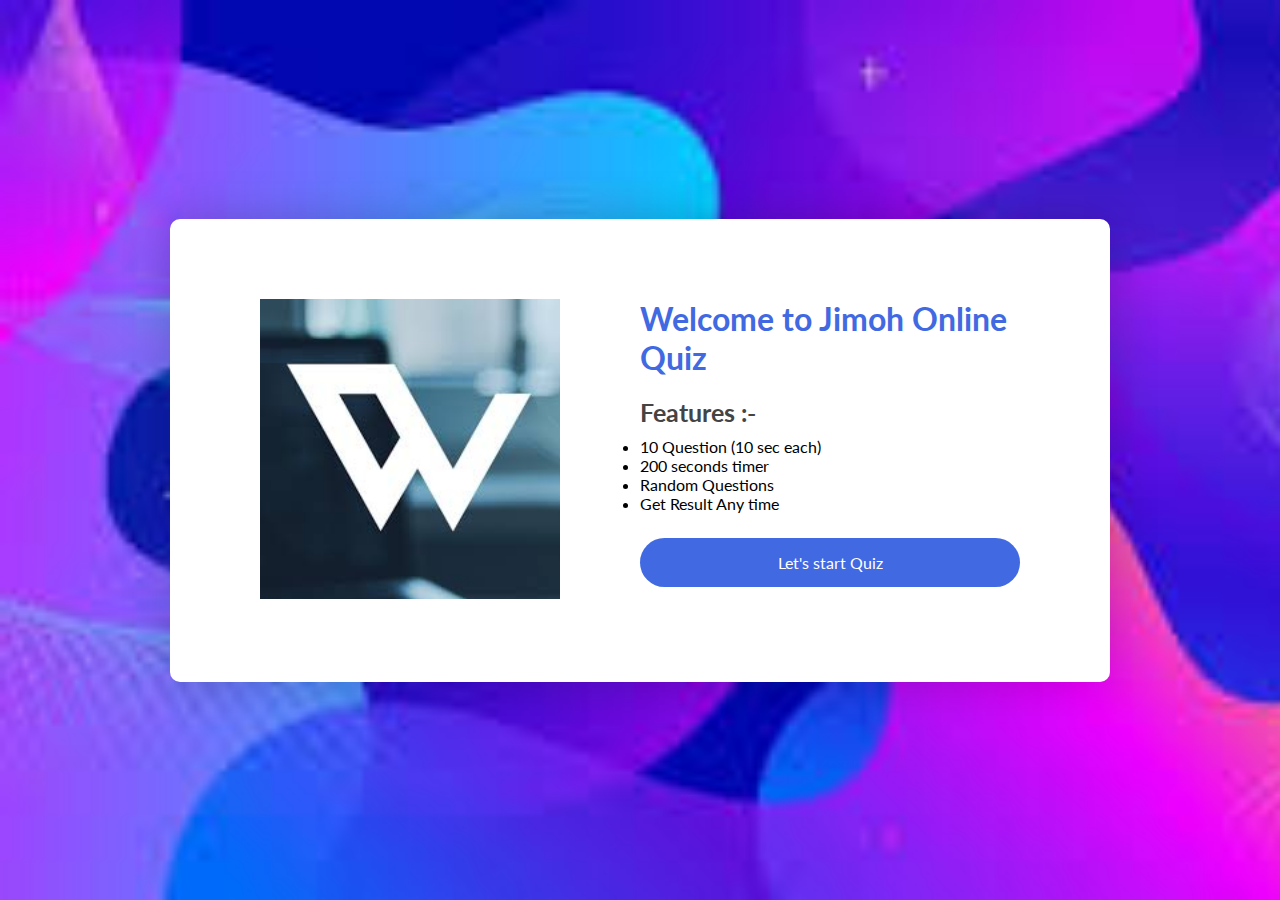
==== My Quiz App/index.html @ b5082f33 "Add files via upload" ====
<!DOCTYPE html>
<html lang="en">
    <head>
        <meta charset="UTF-8" />
        <meta name="viewport" content="width=device-width, initial-scale=1.0" />
        <title>Web Tutorial Guru - Online Quiz</title>
        <link rel="stylesheet" href="css/style.css" />
    <head>
    <body>


        <div class="container">

            <div class="leftSide">
                <img src="img/logo.jpg" alt="quiz logo" class="tilt" />

            </div>

            <div class="rightSide">

                <h1>Welcome to Jimoh Online Quiz</h1>
                <h2>Features :-</h2>

                <u1>
                    <li>10 Question (10 sec each)</li>
                    <li>200 seconds timer</li>
                    <li>Random Questions</li>
                    <li>Get Result Any time</li>
                </u1>

                <a href="questions.html"> Let's start Quiz</a>

            </div>
            
        
        </div>
    <body>
<script src="js/jquery-3.5.1.min.js"></script>
<script src="js/tilt.min.js"></script>

<script>
    $(".tilt").tilt({
        scale: 1.2,
    });
</script>

</html>
---- My Quiz App/css/style.css ----
@import url("https://fonts.googleapis.com/css2?family=Lato:wght@300;400;700&display=swap");


* {
    margin: 0;
    padding: 0;
    box-sizing: border-box;
}
body {
    font-family: "lato", sans-serif;
    background-image: url("../img/img.jpg");
    background-size: cover;
    display: flex;
    justify-content: center;
    align-items: center;
    min-height: 100vh;

}

.container {
    width: 940px;
    background-color: white;
    box-shadow: 0 0 50px 0 rgba(0, 0, 0, 0.2);
    min-height: 350px;
    padding: 80px 90px;
    border-radius: 10px;
    display: flex;
}

.leftSide ,
.rightSide {
    width: 50%;
}
.leftSide img {
    height: 300px;
    width: 300px;
}
.rightSide h1{
    color: royalblue;
    font-size: 32px;
}
.rightSide h2{
    color: #444;
    margin: 20px auto 10px;
    font-size: 25px;
}

.rightSide ul{
    color: #444;
    font-size: 18px;
    margin-top: 5px;
    font-weight: 600;
    list-style-type: square;
    list-style-position: inside;
}

.rightSide ul li{
    margin-top: 5px;
}

.rightSide a{
    background-color: royalblue;
    border-radius: 100px;
    color: white;
    width: 100%;
    display: inline-block;
    text-align: center;
    padding: 15px 0;
    margin-top: 25px;
    text-decoration: none;
    outline: none;
}

/* question page css start*/

.box {
    background-color: white;
    border-radius: 10px;
    box-shadow: 0 0 50px 0 rgba(0, 0, 0, 0.2);
    min-height: 350px;
    width: 640px;
    padding: 50px;
}

.title {
    border-bottom: 1px solid #464646;
    color: #464646;
    padding-bottom: 10px;
    margin-bottom: 30px;
    font-weight: 600;
    font-size: 24px;

}

.header {
    margin-bottom: 30px;
    display: flex;
    justify-content: space-between;
}

.scoreBox,
.timerBox {
    border-radius: 100px;
    padding: 10px 15px;
    border: 1px solid #444;
    color: #444;
}

.questionBox {
    background-color: purple;
    color: white;
    border-radius: 10px;
    padding: 10px 15px;
}

.optionBox {
    display: grid;
    grid-template-columns: 1fr 1fr;
    margin: 30px;
    grid-gap: 15px;
}

.optionBox span {
    background-color: #ccc;
    border-radius: 10px;
    color: #444;
    border: 1px solid #444;
    padding: 10px 15px;
}

.footer {
    display: flex;
    justify-content: space-between;
}

.footer button {
    background-color: royalblue;
    border-radius: 5px;
    padding: 7px 15px;
    color: white;
    border: 0;
    outline: none;
}

.resultBox {
    margin-bottom: 30px;
    display: grid;
    grid-template-columns: 1fr 1fr;
    grid-row-gap: 15px;
    font-size: 20px;
}

.resultBox *:nth-child(odd) {
    text-align: right;
}

.resultBox span {
    font-weight: 600;
}

.buttonBox {
    border-top: 1px solid #444;
    text-align: center;

}

.buttonBox a {
    background-color: royalblue;
    border-radius: 50px;
    border: 0;
    text-decoration: none;
    color: white;
    outline: none;
    padding: 7px 15px;
    margin-top: 30px;
    display: inline-block;
}

.optionBox span.right{
    background-color: green;
    border-color: green;
    color: white;
}
.optionBox span.wrong{
    background-color: red;
    border-color: red;
    color: white;
}
/* question page css end*/

/* media query start*/

@media screen and (max-width: 768px) {
    .leftSide {
        display: none;
    }
    .container,  
    .box {
        width: 425px;
    }
    .rightSide {
        width: 100%;
    }
    .optionBox {
        grid-template-columns: 1fr;
    }
}

/* media query end*/
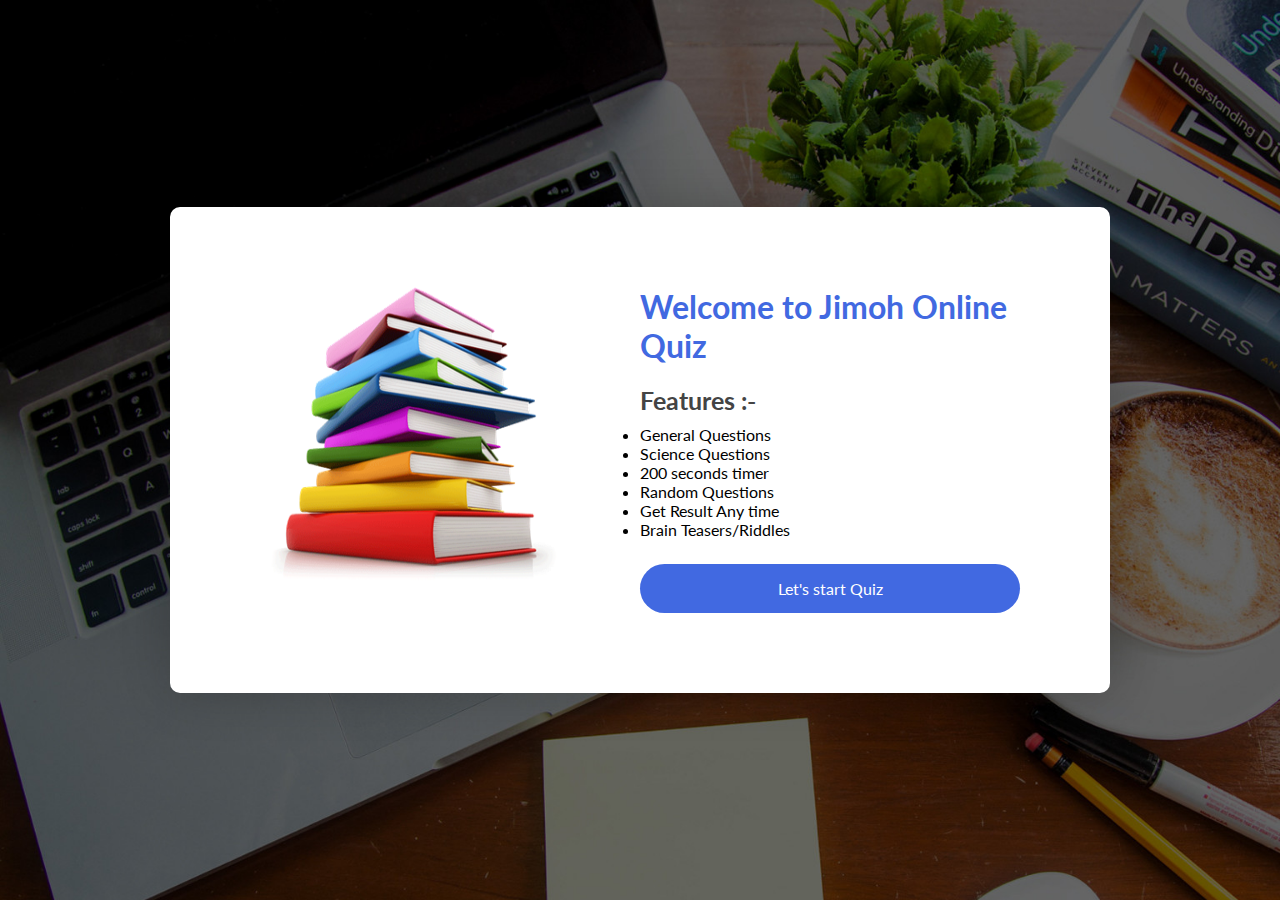
==== commit c9f2d538: "Add files via upload" ====
--- a/My Quiz App/index.html
+++ b/My Quiz App/index.html
@@ -12,7 +12,7 @@
         <div class="container">
 
             <div class="leftSide">
-                <img src="img/logo.jpg" alt="quiz logo" class="tilt" />
+                <img src="img/book_guide_hero_books.png" alt="quiz logo" class="tilt" />
 
             </div>
 
@@ -22,13 +22,15 @@
                 <h2>Features :-</h2>
 
                 <u1>
-                    <li>10 Question (10 sec each)</li>
+                    <li>General Questions</li>
+                    <li>Science Questions</li>
                     <li>200 seconds timer</li>
                     <li>Random Questions</li>
                     <li>Get Result Any time</li>
+                    <li>Brain Teasers/Riddles</li>    
                 </u1>
 
-                <a href="questions.html"> Let's start Quiz</a>
+                <a href="subjects.html"> Let's start Quiz</a>
 
             </div>
             
--- a/My Quiz App/css/style.css
+++ b/My Quiz App/css/style.css
@@ -8,7 +8,7 @@
 }
 body {
     font-family: "lato", sans-serif;
-    background-image: url("../img/img.jpg");
+    background-image: url("../img/313016.jpg");
     background-size: cover;
     display: flex;
     justify-content: center;
@@ -82,6 +82,15 @@
     padding: 50px;
 }
 
+.box1 {
+	background-color: white;
+    border-radius: 10px;
+    box-shadow: 0 0 50px 0 rgba(0, 0, 0, 0.2);
+    min-height: 300px;
+    width: 640px;
+    padding: 90px;
+}
+
 .title {
     border-bottom: 1px solid #464646;
     color: #464646;
